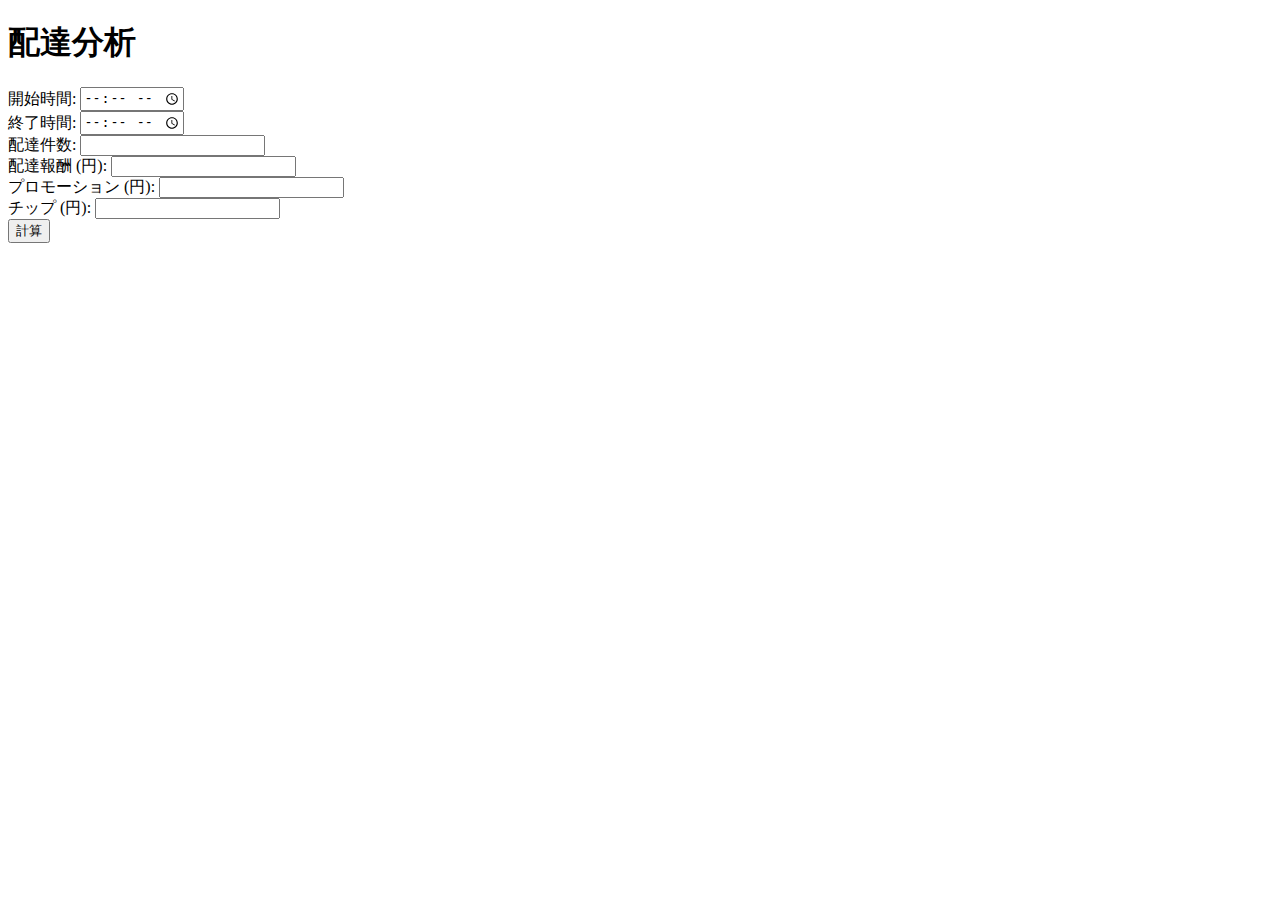
==== index.html @ 8b63e1fc "Add files via upload" ====
<!DOCTYPE html>
<html>
<head>
    <title>配達分析アプリ</title>
    <link rel="stylesheet" href="style.css">
</head>
<body>
    <h1>配達分析</h1>
    <form id="deliveryForm">
        <label for="startTime">開始時間:</label>
        <input type="time" id="startTime" required><br>
        <label for="endTime">終了時間:</label>
        <input type="time" id="endTime" required><br>
        <label for="deliveries">配達件数:</label>
        <input type="number" id="deliveries" required><br>
        <label for="baseReward">配達報酬 (円):</label>
        <input type="number" id="baseReward" required><br>
        <label for="promotion">プロモーション (円):</label>
        <input type="number" id="promotion" required><br>
        <label for="tip">チップ (円):</label>
        <input type="number" id="tip" required><br>
        <button type="submit">計算</button>
    </form>
    <div id="results"></div>
    <script src="app.js"></script>
</body>
</html>
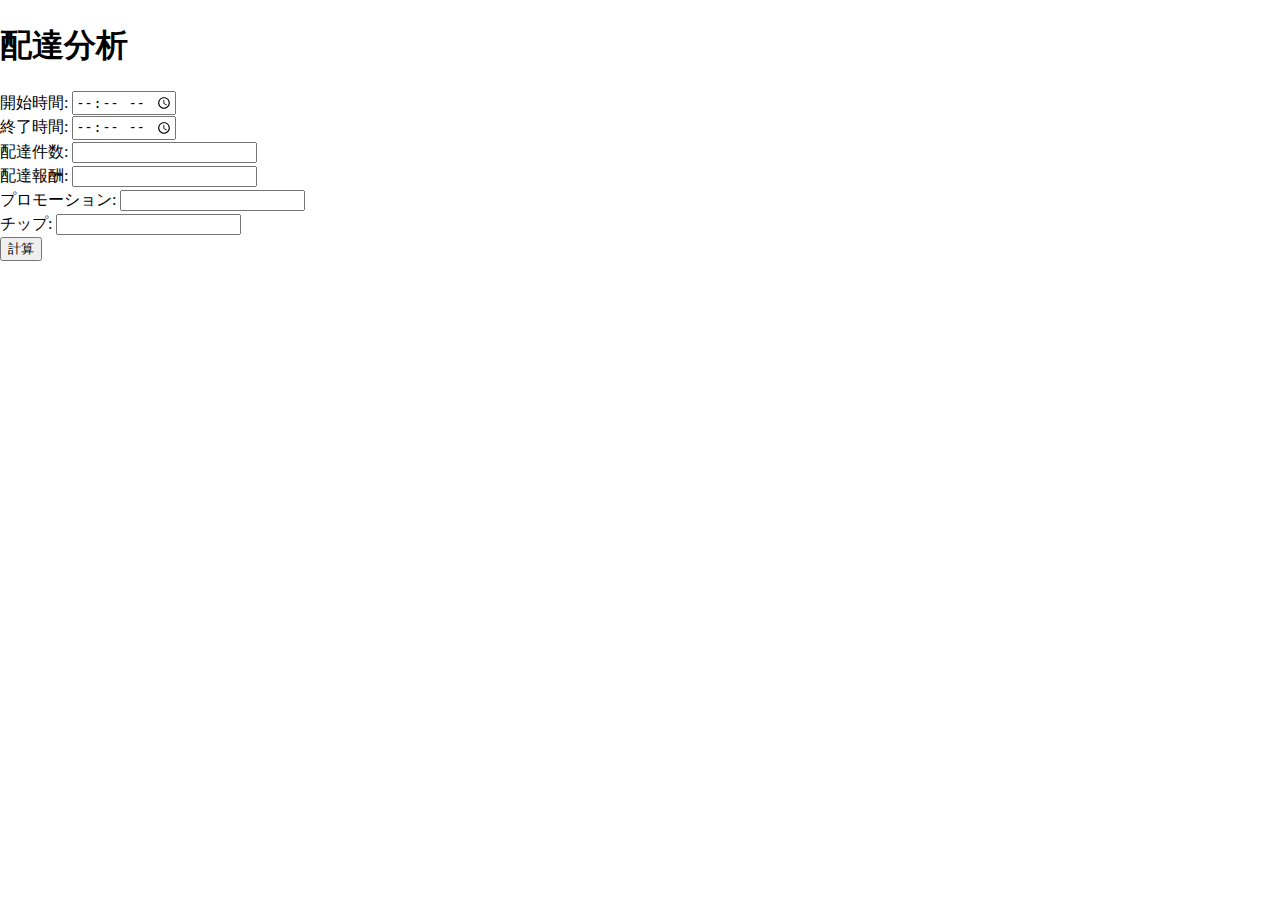
==== commit 8d2f7e32: "Add files via upload" ====
--- a/index.html
+++ b/index.html
@@ -1,7 +1,9 @@
 <!DOCTYPE html>
-<html>
+<html lang="ja">
 <head>
-    <title>配達分析アプリ</title>
+    <meta charset="UTF-8">
+    <meta name="viewport" content="width=device-width, initial-scale=1.0">
+    <title>スムレコ 時間給計算アプリ</title>
     <link rel="stylesheet" href="style.css">
 </head>
 <body>
@@ -13,11 +15,11 @@
         <input type="time" id="endTime" required><br>
         <label for="deliveries">配達件数:</label>
         <input type="number" id="deliveries" required><br>
-        <label for="baseReward">配達報酬 (円):</label>
+        <label for="baseReward">配達報酬:</label>
         <input type="number" id="baseReward" required><br>
-        <label for="promotion">プロモーション (円):</label>
+        <label for="promotion">プロモーション:</label>
         <input type="number" id="promotion" required><br>
-        <label for="tip">チップ (円):</label>
+        <label for="tip">チップ:</label>
         <input type="number" id="tip" required><br>
         <button type="submit">計算</button>
     </form>
--- a/style.css
+++ b/style.css
@@ -0,0 +1,28 @@
+body {
+    font-size: 16px; /* デフォルトの文字サイズ */
+    line-height: 1.5; /* 読みやすい行間 */
+    margin: 0;
+    padding: 0;
+}
+
+h1 {
+    font-size: 2em; /* 相対単位で拡大縮小が可能 */
+}
+
+p {
+    font-size: 1em; /* 見やすいサイズ */
+}
+
+@media (max-width: 768px) {
+    body {
+        font-size: 18px; /* モバイルでは少し大きめに */
+    }
+
+    h1 {
+        font-size: 2.5em; /* タイトルを大きく */
+    }
+
+    p {
+        font-size: 1.2em; /* テキストも読みやすく */
+    }
+}
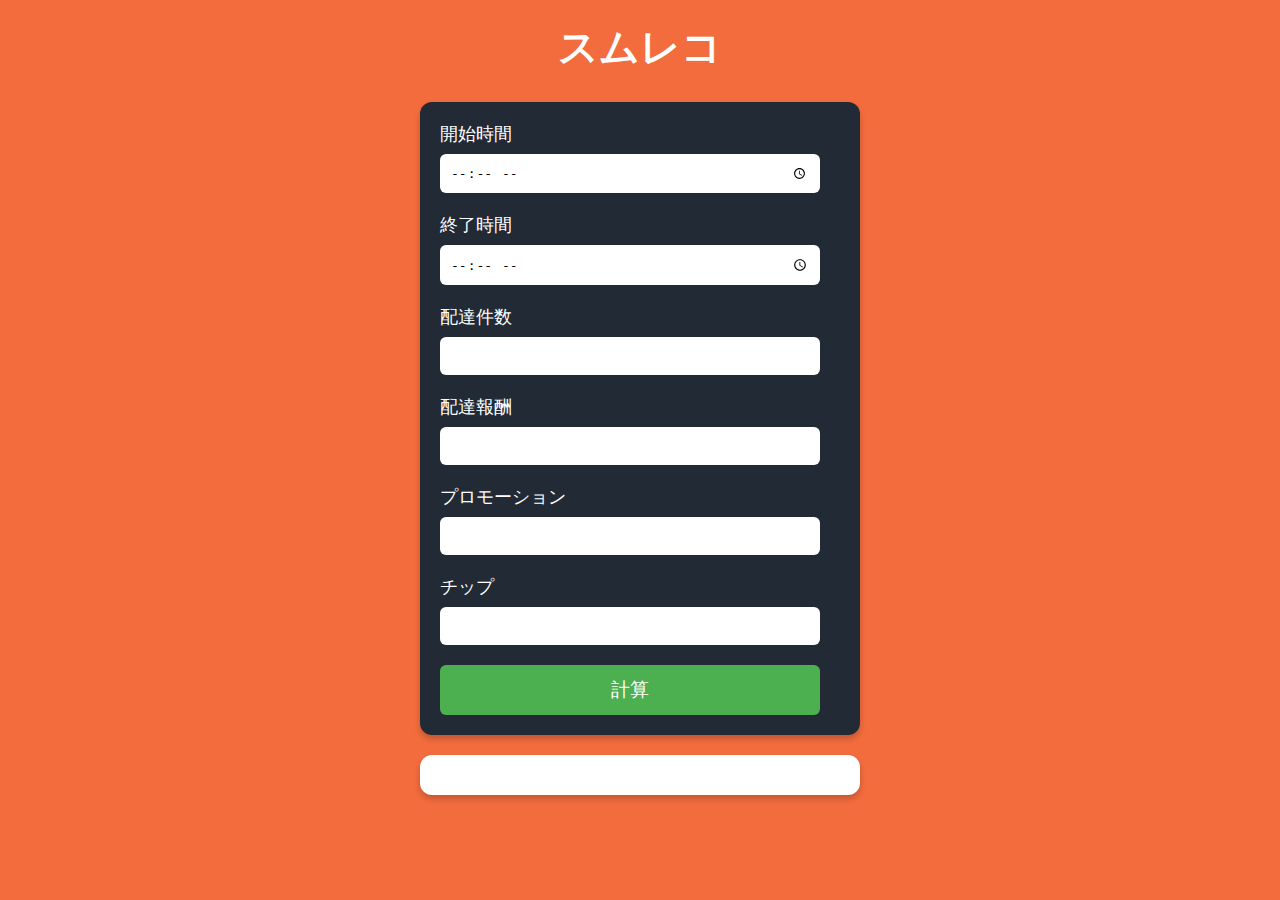
==== commit 31a778f1: "Add files via upload" ====
--- a/index.html
+++ b/index.html
@@ -1,3 +1,4 @@
+
 <!DOCTYPE html>
 <html lang="ja">
 <head>
@@ -7,23 +8,24 @@
     <link rel="stylesheet" href="style.css">
 </head>
 <body>
-    <h1>配達分析</h1>
+    <h1>スムレコ</h1>
     <form id="deliveryForm">
-        <label for="startTime">開始時間:</label>
-        <input type="time" id="startTime" required><br>
-        <label for="endTime">終了時間:</label>
-        <input type="time" id="endTime" required><br>
-        <label for="deliveries">配達件数:</label>
-        <input type="number" id="deliveries" required><br>
-        <label for="baseReward">配達報酬:</label>
-        <input type="number" id="baseReward" required><br>
-        <label for="promotion">プロモーション:</label>
-        <input type="number" id="promotion" required><br>
-        <label for="tip">チップ:</label>
-        <input type="number" id="tip" required><br>
+        <label for="startTime">開始時間</label>
+        <input type="time" id="startTime" required>
+        <label for="endTime">終了時間</label>
+        <input type="time" id="endTime" required>
+        <label for="deliveries">配達件数</label>
+        <input type="number" id="deliveries" required>
+        <label for="baseReward">配達報酬</label>
+        <input type="number" id="baseReward" required>
+        <label for="promotion">プロモーション</label>
+        <input type="number" id="promotion" required>
+        <label for="tip">チップ</label>
+        <input type="number" id="tip" required>
         <button type="submit">計算</button>
     </form>
     <div id="results"></div>
     <script src="app.js"></script>
 </body>
 </html>
+    --- a/style.css
+++ b/style.css
@@ -1,28 +1,91 @@
-body {
-    font-size: 16px; /* デフォルトの文字サイズ */
-    line-height: 1.5; /* 読みやすい行間 */
-    margin: 0;
-    padding: 0;
-}
-
-h1 {
-    font-size: 2em; /* 相対単位で拡大縮小が可能 */
-}
-
-p {
-    font-size: 1em; /* 見やすいサイズ */
-}
-
-@media (max-width: 768px) {
-    body {
-        font-size: 18px; /* モバイルでは少し大きめに */
-    }
-
-    h1 {
-        font-size: 2.5em; /* タイトルを大きく */
-    }
-
-    p {
-        font-size: 1.2em; /* テキストも読みやすく */
-    }
-}
+/* ベース設定 */
+body {
+    font-family: 'Arial', sans-serif;
+    background-color: #f36c3d; /* 背景をオレンジ系に */
+    color: #ffffff;
+    margin: 0;
+    padding: 0;
+}
+
+h1 {
+    font-size: 2.5em;
+    text-align: center;
+    margin-top: 20px;
+}
+
+form {
+    background-color: #222a35; /* フォーム部分を暗い青系に */
+    padding: 20px;
+    margin: 20px auto;
+    border-radius: 12px;
+    max-width: 400px;
+    box-shadow: 0 4px 6px rgba(0, 0, 0, 0.2);
+}
+
+label {
+    font-size: 1.1em;
+    display: block;
+    margin-bottom: 8px;
+}
+
+input {
+    width: calc(100% - 20px); /* 左右に10pxずつ余白を確保 */
+    padding: 10px;
+    margin: 0 auto 20px auto; /* 入力欄を中央揃えにし、下に余白を確保 */
+    border: none;
+    border-radius: 6px;
+    font-size: 1em;
+    box-sizing: border-box; /* 余白を含めて幅を計算 */
+}
+
+button {
+    width: calc(100% - 20px); /* ボタンも左右に余白を確保 */
+    padding: 12px;
+    background-color: #4caf50; /* ボタンを緑系に */
+    color: #ffffff;
+    font-size: 1.2em;
+    border: none;
+    border-radius: 6px;
+    cursor: pointer;
+    transition: background-color 0.3s ease;
+    margin: 0 auto; /* ボタンも中央揃え */
+    box-sizing: border-box; /* 幅計算を調整 */
+}
+
+button:hover {
+    background-color: #45a049;
+}
+
+#results {
+    background-color: #ffffff;
+    color: #000000;
+    padding: 20px;
+    margin: 20px auto;
+    border-radius: 12px;
+    max-width: 400px;
+    text-align: left;
+    box-shadow: 0 4px 6px rgba(0, 0, 0, 0.2);
+}
+
+.result-value {
+    font-weight: bold; /* 太字にする */
+    font-size: 1.25em; /* 一回り大きいサイズ */
+}
+
+@media (max-width: 768px) {
+    body {
+        font-size: 18px;
+    }
+
+    h1 {
+        font-size: 2em;
+    }
+
+    form {
+        padding: 15px; /* モバイル向けにフォームの内側余白を小さく調整 */
+    }
+
+    input, button {
+        width: calc(100% - 10px); /* モバイル向けに左右余白を縮小 */
+    }
+}
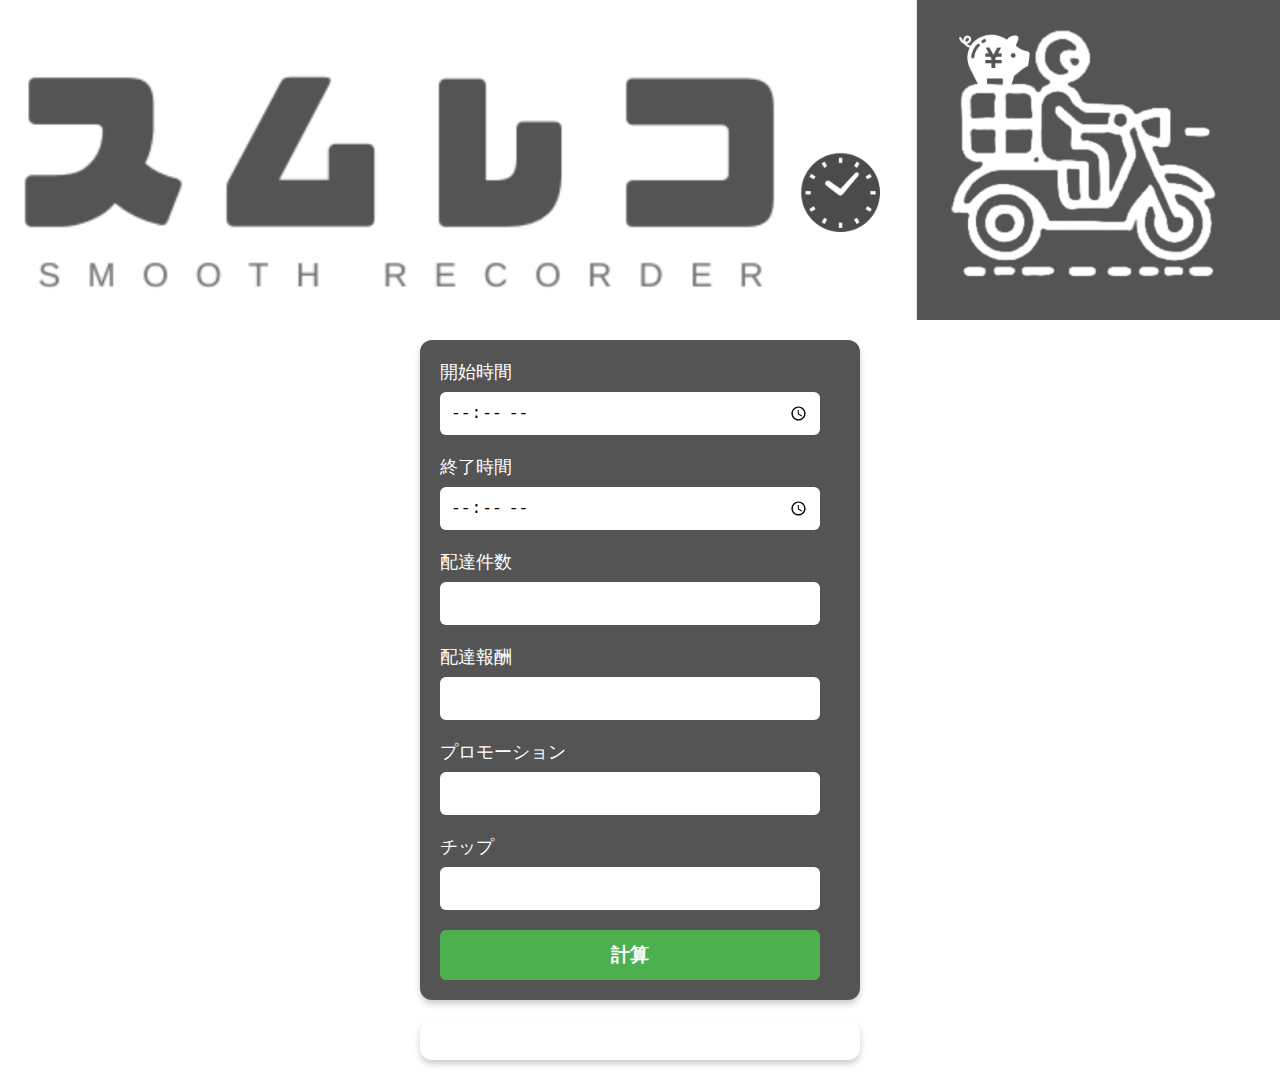
==== commit 33690d87: "Add files via upload" ====
--- a/index.html
+++ b/index.html
@@ -1,4 +1,3 @@
-
 <!DOCTYPE html>
 <html lang="ja">
 <head>
@@ -8,7 +7,9 @@
     <link rel="stylesheet" href="style.css">
 </head>
 <body>
-    <h1>スムレコ</h1>
+    <header>
+        <img src="title-image.png" alt="スムレコ" class="title-image">
+    </header>
     <form id="deliveryForm">
         <label for="startTime">開始時間</label>
         <input type="time" id="startTime" required>
@@ -28,4 +29,3 @@
     <script src="app.js"></script>
 </body>
 </html>
-    --- a/style.css
+++ b/style.css
@@ -1,20 +1,26 @@
 /* ベース設定 */
 body {
     font-family: 'Arial', sans-serif;
-    background-color: #f36c3d; /* 背景をオレンジ系に */
+    background-color: #ffffff; 
     color: #ffffff;
     margin: 0;
     padding: 0;
 }
 
-h1 {
-    font-size: 2.5em;
+header {
     text-align: center;
-    margin-top: 20px;
+    margin-bottom: 20px;
+}
+
+.title-image {
+    max-width: 100%; /* 画像の幅を親要素に合わせる */
+    height: auto;    /* 縦横比を維持 */
+    display: block;  /* 画像を中央揃えするためのブロック要素化 */
+    margin: 0 auto;
 }
 
 form {
-    background-color: #222a35; /* フォーム部分を暗い青系に */
+    background-color: #545454; /* フォーム部分をグレー系に */
     padding: 20px;
     margin: 20px auto;
     border-radius: 12px;
@@ -34,7 +40,7 @@
     margin: 0 auto 20px auto; /* 入力欄を中央揃えにし、下に余白を確保 */
     border: none;
     border-radius: 6px;
-    font-size: 1em;
+    font-size: 1.25em;
     box-sizing: border-box; /* 余白を含めて幅を計算 */
 }
 
@@ -44,6 +50,7 @@
     background-color: #4caf50; /* ボタンを緑系に */
     color: #ffffff;
     font-size: 1.2em;
+    font-weight: bold; /* 太字にする */
     border: none;
     border-radius: 6px;
     cursor: pointer;
@@ -77,10 +84,6 @@
         font-size: 18px;
     }
 
-    h1 {
-        font-size: 2em;
-    }
-
     form {
         padding: 15px; /* モバイル向けにフォームの内側余白を小さく調整 */
     }
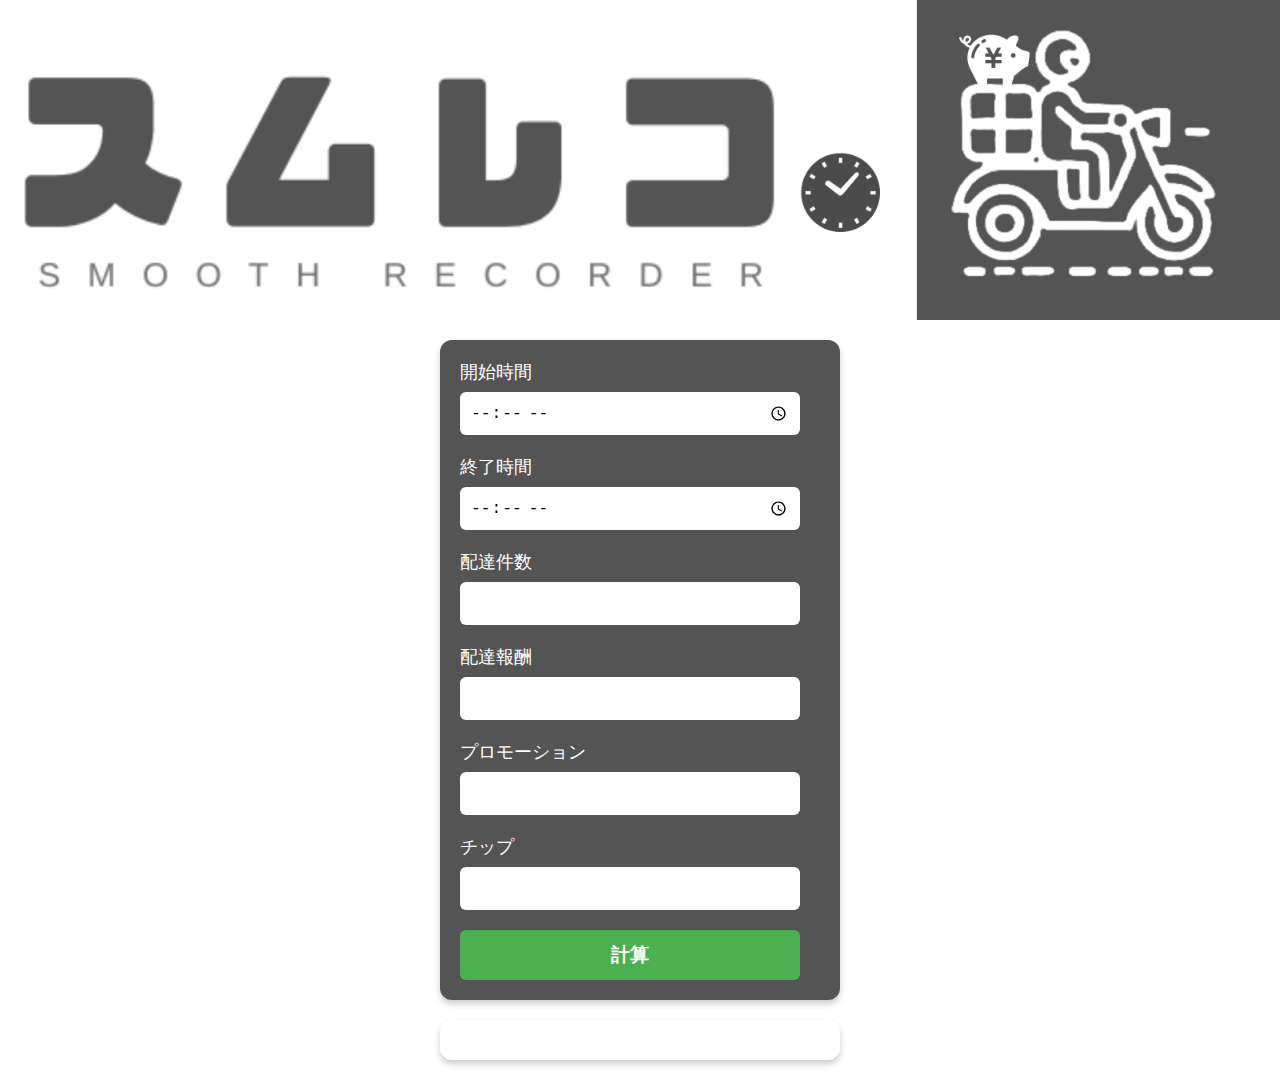
==== commit 844710d6: "Add files via upload" ====
--- a/index.html
+++ b/index.html
@@ -2,7 +2,7 @@
 <html lang="ja">
 <head>
     <meta charset="UTF-8">
-    <meta name="viewport" content="width=device-width, initial-scale=1.0">
+	<meta name="viewport" content="width=device-width, initial-scale=1.0, maximum-scale=1.0, user-scalable=no">
     <title>スムレコ 時間給計算アプリ</title>
     <link rel="stylesheet" href="style.css">
 </head>
--- a/style.css
+++ b/style.css
@@ -12,12 +12,25 @@
     margin-bottom: 20px;
 }
 
+/* タイトル画像のスタイル */
 .title-image {
-    max-width: 100%; /* 画像の幅を親要素に合わせる */
-    height: auto;    /* 縦横比を維持 */
-    display: block;  /* 画像を中央揃えするためのブロック要素化 */
-    margin: 0 auto;
+    width: 100%;
+    max-width: 100%; /* 親要素を超えないように */
+    height: auto;    /* 高さを自動調整 */
+    display: block;  /* ブロック要素にして余分な隙間を排除 */
+    margin: 0 auto;  /* センタリング */
 }
+
+/* 全体の幅調整 */
+body, html {
+    overflow-x: hidden; /* 横スクロールを防止 */
+    box-sizing: border-box; /* 幅計算を安定させる */
+}
+
+* {
+    box-sizing: inherit; /* すべての要素に適用 */
+}
+
 
 form {
     background-color: #545454; /* フォーム部分をグレー系に */
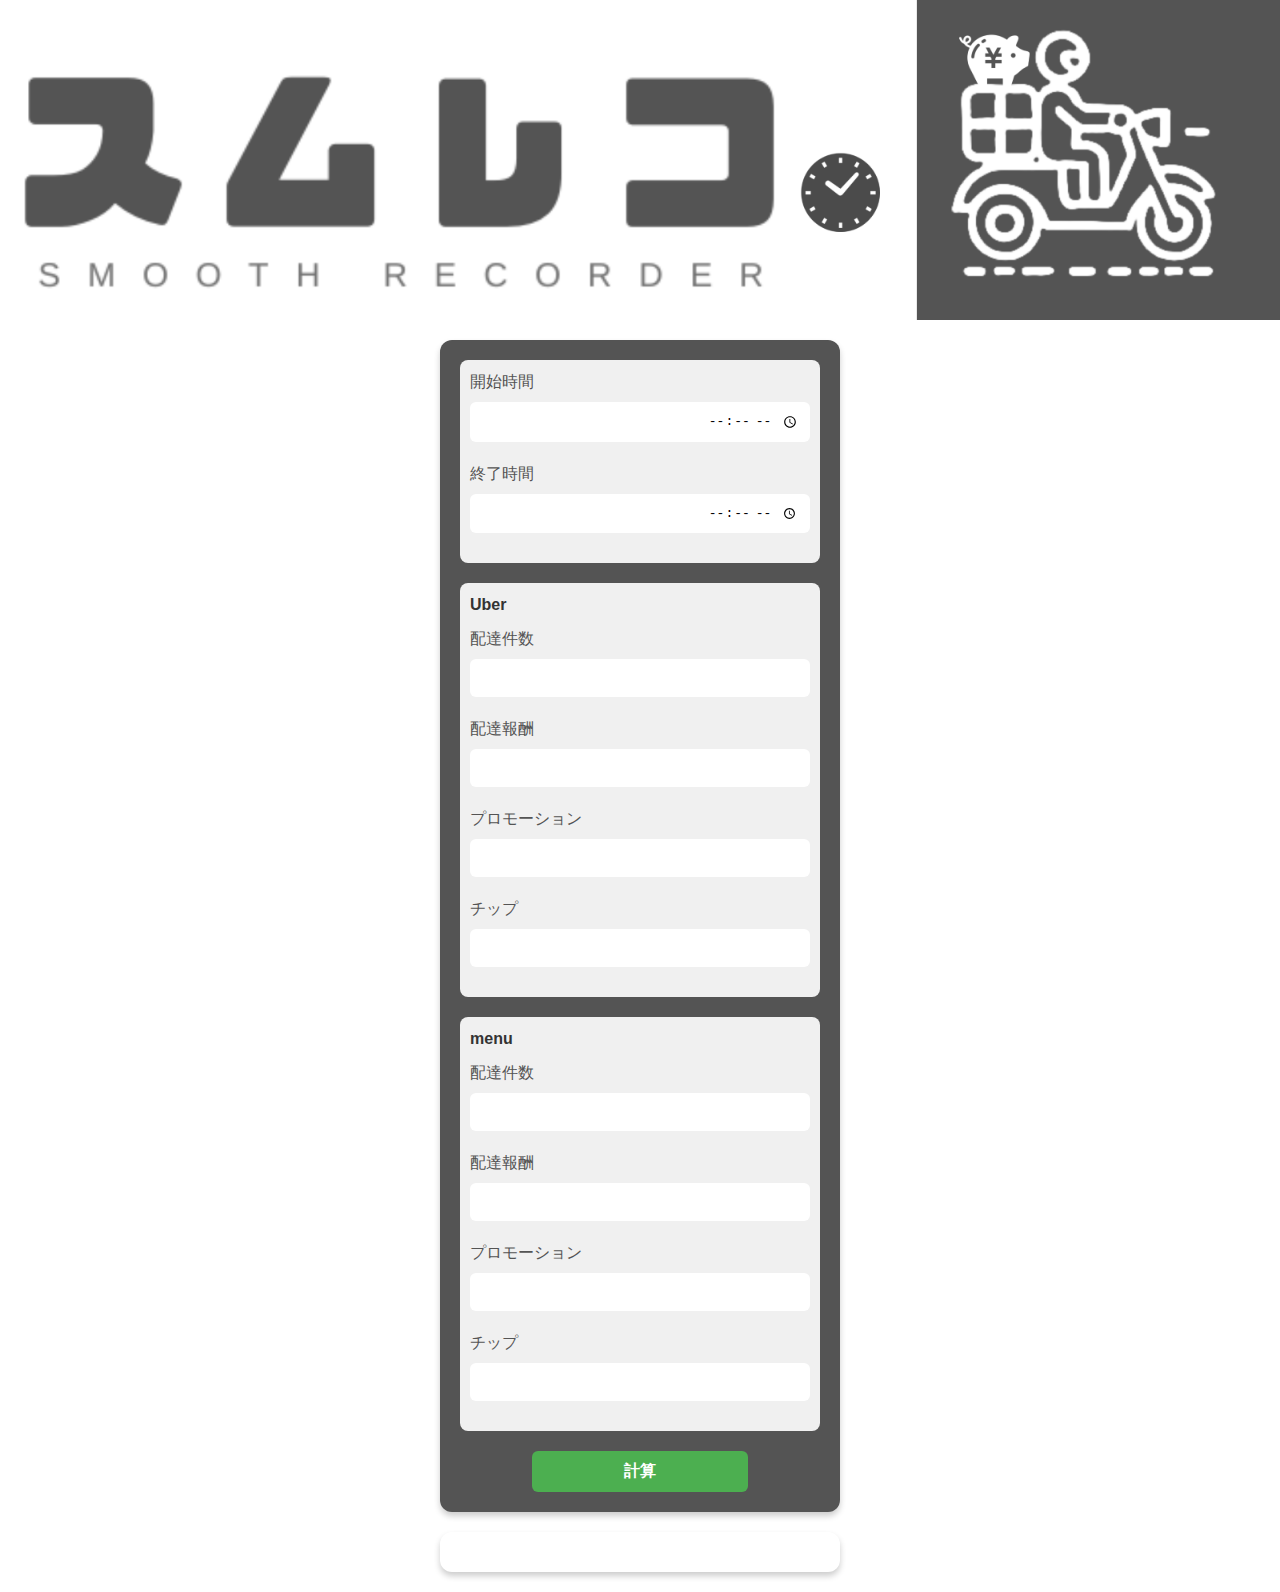
==== commit b7ab5d32: "Add files via upload" ====
--- a/index.html
+++ b/index.html
@@ -2,7 +2,7 @@
 <html lang="ja">
 <head>
     <meta charset="UTF-8">
-	<meta name="viewport" content="width=device-width, initial-scale=1.0, maximum-scale=1.0, user-scalable=no">
+    <meta name="viewport" content="width=device-width, initial-scale=1.0, maximum-scale=1.0, user-scalable=no">
     <title>スムレコ 時間給計算アプリ</title>
     <link rel="stylesheet" href="style.css">
 </head>
@@ -11,18 +11,43 @@
         <img src="title-image.png" alt="スムレコ" class="title-image">
     </header>
     <form id="deliveryForm">
-        <label for="startTime">開始時間</label>
-        <input type="time" id="startTime" required>
-        <label for="endTime">終了時間</label>
-        <input type="time" id="endTime" required>
-        <label for="deliveries">配達件数</label>
-        <input type="number" id="deliveries" required>
-        <label for="baseReward">配達報酬</label>
-        <input type="number" id="baseReward" required>
-        <label for="promotion">プロモーション</label>
-        <input type="number" id="promotion" required>
-        <label for="tip">チップ</label>
-        <input type="number" id="tip" required>
+    
+        <!-- 時間の入力フォーム -->
+        <div class="form-section">
+        	<label for="startTime">開始時間</label>
+        	<input type="time" id="startTime" required>
+        
+        	<label for="endTime">終了時間</label>
+        	<input type="time" id="endTime" required>
+		</div>
+
+        <!-- Uber セクション -->
+
+        <div class="form-section">
+        <h3>Uber</h3>
+        <label for="uberDeliveries">配達件数</label>
+        <input type="number" id="uberDeliveries" >
+        <label for="uberBaseReward">配達報酬</label>
+        <input type="number" id="uberBaseReward" >
+        <label for="uberPromotion">プロモーション</label>
+        <input type="number" id="uberPromotion" >
+        <label for="uberTip">チップ</label>
+        <input type="number" id="uberTip" >
+		</div>
+
+        <!-- Menu セクション -->
+        <div class="form-section">
+        <h3>menu</h3>
+        <label for="menuDeliveries">配達件数</label>
+        <input type="number" id="menuDeliveries" >
+        <label for="menuBaseReward">配達報酬</label>
+        <input type="number" id="menuBaseReward" >
+        <label for="menuPromotion">プロモーション</label>
+        <input type="number" id="menuPromotion" >
+        <label for="menuTip">チップ</label>
+        <input type="number" id="menuTip" >
+		</div>
+
         <button type="submit">計算</button>
     </form>
     <div id="results"></div>
--- a/style.css
+++ b/style.css
@@ -1,39 +1,29 @@
-/* ベース設定 */
+/* グローバルリセット */
+* {
+    margin: 0;
+    padding: 0;
+    box-sizing: border-box;
+}
+
 body {
     font-family: 'Arial', sans-serif;
-    background-color: #ffffff; 
-    color: #ffffff;
-    margin: 0;
-    padding: 0;
-}
-
-header {
-    text-align: center;
-    margin-bottom: 20px;
+    background-color: #ffffff;
+    color: #545454;
+    line-height: 1.5;
 }
 
 /* タイトル画像のスタイル */
 .title-image {
     width: 100%;
-    max-width: 100%; /* 親要素を超えないように */
-    height: auto;    /* 高さを自動調整 */
-    display: block;  /* ブロック要素にして余分な隙間を排除 */
-    margin: 0 auto;  /* センタリング */
+    max-width: 100%;
+    height: auto;
+    display: block;
+    margin: 0 auto;
 }
 
-/* 全体の幅調整 */
-body, html {
-    overflow-x: hidden; /* 横スクロールを防止 */
-    box-sizing: border-box; /* 幅計算を安定させる */
-}
-
-* {
-    box-sizing: inherit; /* すべての要素に適用 */
-}
-
-
+/* フォーム設定 */
 form {
-    background-color: #545454; /* フォーム部分をグレー系に */
+    background-color: #545454;
     padding: 20px;
     margin: 20px auto;
     border-radius: 12px;
@@ -41,67 +31,118 @@
     box-shadow: 0 4px 6px rgba(0, 0, 0, 0.2);
 }
 
-label {
-    font-size: 1.1em;
-    display: block;
-    margin-bottom: 8px;
+input, button {
+    width: 100%;
+    padding: 10px;
+    margin-bottom: 20px;
+    border: none;
+    border-radius: 6px;
+    font-size: 1em;
 }
 
 input {
-    width: calc(100% - 20px); /* 左右に10pxずつ余白を確保 */
-    padding: 10px;
-    margin: 0 auto 20px auto; /* 入力欄を中央揃えにし、下に余白を確保 */
-    border: none;
-    border-radius: 6px;
-    font-size: 1.25em;
-    box-sizing: border-box; /* 余白を含めて幅を計算 */
+    text-align: right;
 }
 
 button {
-    width: calc(100% - 20px); /* ボタンも左右に余白を確保 */
-    padding: 12px;
-    background-color: #4caf50; /* ボタンを緑系に */
-    color: #ffffff;
-    font-size: 1.2em;
-    font-weight: bold; /* 太字にする */
+    width: 60%; /* 親要素の80%の横幅 */
+    padding: 10px;
     border: none;
     border-radius: 6px;
+    font-size: 1em;
+    font-weight: bold;
+    color: #ffffff;
+    background-color: #4caf50; /* 緑色 */
     cursor: pointer;
     transition: background-color 0.3s ease;
-    margin: 0 auto; /* ボタンも中央揃え */
-    box-sizing: border-box; /* 幅計算を調整 */
+    margin: 0 auto; /* 横中央揃え */
+    display: block; /* ブロック要素として扱う */
 }
 
 button:hover {
     background-color: #45a049;
 }
 
+label {
+    font-size: 1em;
+    margin-bottom: 8px;
+    display: block;
+}
+
+.form-section {
+    background-color: #f0f0f0;
+    padding: 10px;
+    margin-bottom: 20px;
+    border-radius: 8px;
+}
+
+/* 結果表示設定 */
 #results {
     background-color: #ffffff;
-    color: #000000;
     padding: 20px;
     margin: 20px auto;
     border-radius: 12px;
     max-width: 400px;
-    text-align: left;
     box-shadow: 0 4px 6px rgba(0, 0, 0, 0.2);
+    font-size: 1em; /* 全体のフォントサイズを基本値に */
+    color: #545454; /* 全体の文字色を統一 */
+}
+
+#results p {
+    text-align: right;
+    font-size: 1em; /* 結果の各行を統一 */
 }
 
 .result-value {
-    font-weight: bold; /* 太字にする */
-    font-size: 1.25em; /* 一回り大きいサイズ */
+    font-weight: bold;
+    font-size: 1.25em; /* 結果の強調表示 */
 }
 
+h3, h4 {
+    font-size: 1em; /* 見出しのサイズを統一 */
+    font-weight: bold;
+    color: #333333;
+    margin-bottom: 10px;
+}
+
+/* 各社セクション */
+.company-section {
+    padding: 10px;
+    margin-bottom: 20px;
+    border-radius: 8px;
+    background-color: #f5f5f5;
+    font-size: 1em; /* 他と統一 */
+    font-weight: normal; /* 太字を解除 */
+    color: inherit; /* 色を継承 */
+}
+
+.company-section h4 {
+    font-size: 1em; /* 各社セクションの見出しも統一 */
+    font-weight: bold;
+    margin-bottom: 8px;
+}
+
+.integer-part {
+    font-weight: bold;
+}
+
+.decimal-part {
+    font-size: 0.75em;
+    font-weight: normal;
+    color: #919191;
+}
+
+/* メディアクエリ */
 @media (max-width: 768px) {
     body {
         font-size: 18px;
     }
 
     form {
-        padding: 15px; /* モバイル向けにフォームの内側余白を小さく調整 */
+        padding: 15px;
     }
 
     input, button {
-        width: calc(100% - 10px); /* モバイル向けに左右余白を縮小 */
+        width: calc(100% - 10px);
     }
 }
